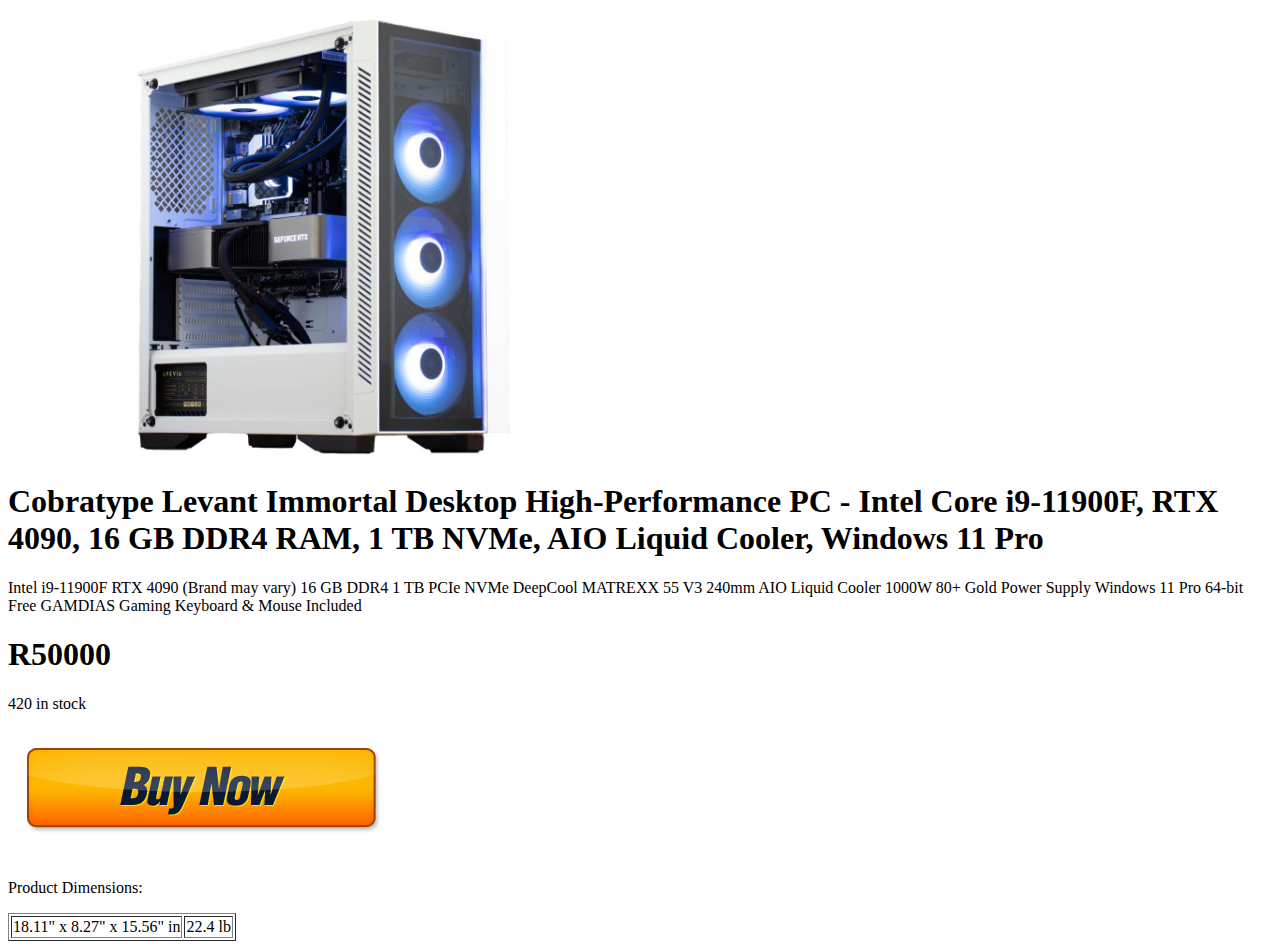
==== techrealm-Web/beastpcrtx.html @ a5279832 "Add files via upload" ====
<!DOCTYPE html>
 <html>
    <head>

    </head>
    <body>
    <img src="images/beastrtxpc.jpg" height="450">
    <h1>Cobratype Levant Immortal Desktop High-Performance PC - Intel Core i9-11900F, RTX 4090, 16 GB DDR4 RAM, 1 TB NVMe, AIO Liquid Cooler, Windows 11 Pro</h1>
    <p>Intel i9-11900F
        RTX 4090 (Brand may vary)
        16 GB DDR4
        1 TB PCIe NVMe
        DeepCool MATREXX 55 V3
        240mm AIO Liquid Cooler
        1000W 80+ Gold Power Supply
        Windows 11 Pro 64-bit
        Free GAMDIAS Gaming Keyboard & Mouse Included</p>
        <h1>R50000</h1>
        <p>420 in stock</p>
        <a href="bought.html"><img src="images/buynow.png"></a>


        <p>Product Dimensions:</p>
         <table border="1">
             <tr>
                 <td>18.11" x 8.27" x 15.56" in</td>
                 <td>22.4 lb</td>
             </table>
 
    </body>
    </html>
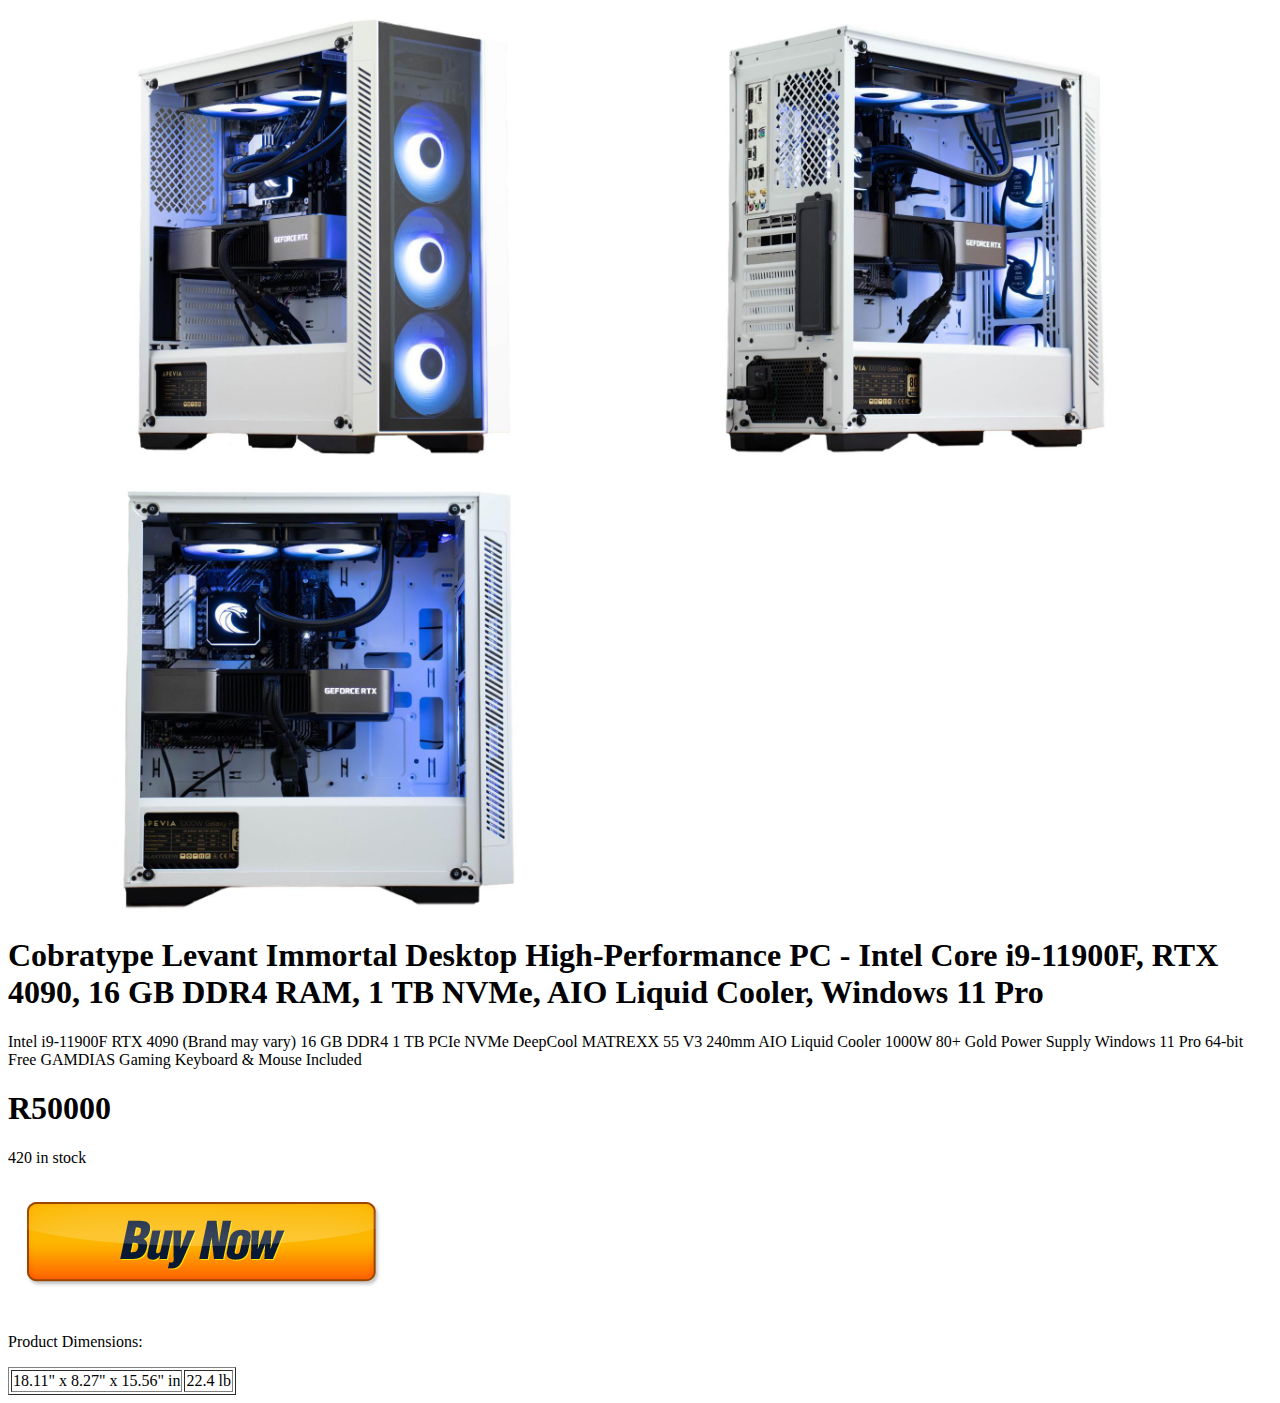
==== commit 4dc5abdc: "Add files via upload" ====
--- a/techrealm-Web/beastpcrtx.html
+++ b/techrealm-Web/beastpcrtx.html
@@ -5,6 +5,8 @@
     </head>
     <body>
     <img src="images/beastrtxpc.jpg" height="450">
+    <img src="images/AHT3S2210110XIB0UDE.jpg" height="450">
+    <img src="images/rtxpcbeast.jpg" height="450">
     <h1>Cobratype Levant Immortal Desktop High-Performance PC - Intel Core i9-11900F, RTX 4090, 16 GB DDR4 RAM, 1 TB NVMe, AIO Liquid Cooler, Windows 11 Pro</h1>
     <p>Intel i9-11900F
         RTX 4090 (Brand may vary)
